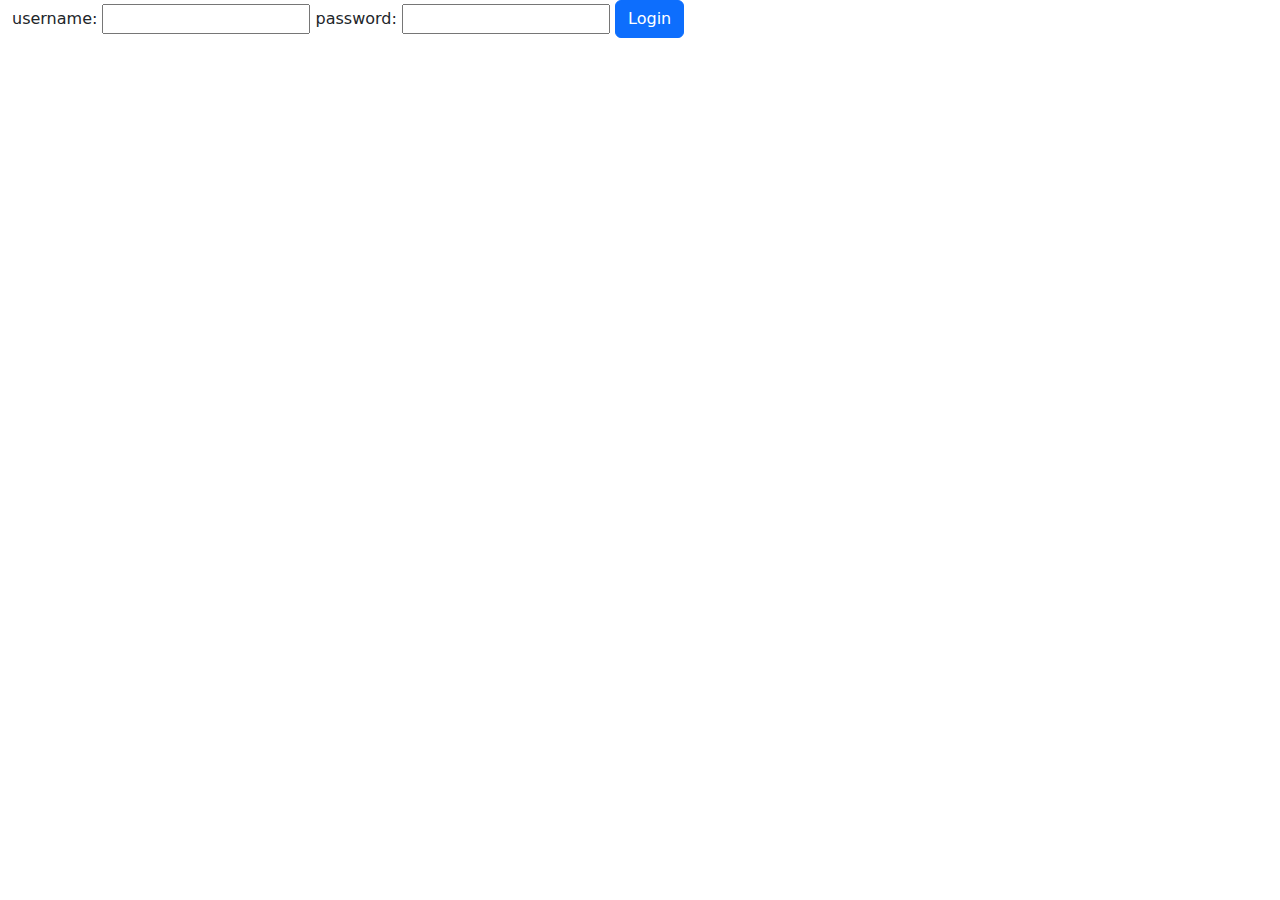
==== music-client-starter/index.html @ f3e49d6a "files arranged" ====
<!DOCTYPE html>
<html lang="en">

<head>
    <meta charset="UTF-8">
    <meta http-equiv="X-UA-Compatible" content="IE=edge">
    <meta name="viewport" content="width=device-width, initial-scale=1.0">
    <title>Document</title>
    <link rel="stylesheet" href="https://cdnjs.cloudflare.com/ajax/libs/font-awesome/4.7.0/css/font-awesome.min.css">
    <script src="https://cdn.jsdelivr.net/npm/bootstrap@5.3.0-alpha3/dist/js/bootstrap.bundle.min.js"></script>
    <link href="https://cdn.jsdelivr.net/npm/bootstrap@5.3.0-alpha3/dist/css/bootstrap.min.css" rel="stylesheet">
    <script src="https://cdnjs.cloudflare.com/ajax/libs/bootstrap/5.2.3/js/bootstrap.min.js"></script>
    <script src="./index.js" defer></script>
    <link href="./style.css" rel="stylesheet">
    </link>
    <style>
        /* #body-content div {
            box-shadow: 2px 2px 2px 2px solid rgb(151, 60, 60);
            margin: 10px;
            width: 100%;
            border: 1px solid red;
        } */

        /* .buttons {
            display: flex;
            align-items: center;
            justify-content: center;
        } 
        .buttons div{
            width: 200px;
        } */
        #logout-section {
            margin-bottom: 100px;
            margin-top: 20px;
            display: flex; 
            justify-content: flex-end;
        }
        #user{
            color: green;
        }

    </style>
</head>

<body>
    <div id="body-content" class="container-fluid row">
        <div id="login-section" class="col-md-12 col-lg-12 col-sm-12">
            username: <input id="username" />
            password: <input id="password" type="password" />
            <button class="btn btn-primary" id="loginBtn">Login</button>
            <span id="errorMsg"></span>
        </div>
        <div id="logout-section" style="display:none">
            <span id="user"></span><button class="btn btn-primary" id="logoutBtn">Logout</button>
        </div>

        <div id="music-section" class="col-md-12 col-lg-12 col-sm-12">

            <div class="container-fluid col-md-12 col-lg-12 col-sm-12" id="musiclist-table-container"></div>
            <div class="container-fluid bottom-container col-md-12 col-lg-12 col-sm-12">
                <div id="playlist-table-container"></div>
                <small id="empty-table" class="text-center"></small>
            </div>
            <div class="text-center" id="song-play-section">
            </div>

            <div class="player" style="display:none">
                <div class="details col-md-12 col-lg-12 col-sm-12">
                    <div class="now-playing"></div>
                    <div class="song-title"></div>
                </div>
                <div class="buttons">
                    <div class="prev-song" onclick="prevSong()"><i class="fa fa-step-backward fa-2x"></i></div>
                    <div class="playpause-song" onclick="playpauseSong()"><i class="fa fa-play-circle fa-5x"></i></div>
                    <div class="next-song" onclick="nextSong()"><i class="fa fa-step-forward fa-2x"></i></div>
                    <div class="play-mode" onclick="setPlayMode()"><i class="fas fa-circle fa-2x"></i></div>
                </div>
                <div class="slider_container text-center">
                    <div class="current-time">00:00</div>
                    <input type="range" min="1" max="100" value="0" class="seek-slider" onchange="seekTo()">
                    <div class="total-duration">00:00</div>
                </div>
                <div class="slider-container">
                    <i class="fa fa-volume-down"></i>
                    <input type="range" min="1" max="100" value="99" class="volume-slider" onchange="setVolume()">
                    <i class="fa fa-volume-up"></i>
                </div>
            </div>
        </div>
    </div>

</body>

</html>
---- music-client-starter/style.css ----
.player {
  display: flex;
  align-items: center;
  flex-direction: column;
  justify-content: center;
  background-color: lightgreen;

  /* Smoothly transition the background color */
  transition: background-color .5s;
}

.details {
  display: flex;
  align-items: center;
  flex-direction: column;
  justify-content: center;
  margin-top: 25px;
}

/* .song-art {
  margin: 25px;
  height: 250px;
  width: 250px;
  background-image: url("https://images.pexels.com/photos/262034/pexels-photo-262034.jpeg?auto=compress&cs=tinysrgb&dpr=3&h=750&w=1260");
  background-size: cover;
  border-radius: 15%;
} */

.now-playing {
  font-size: 1rem;
}

.song-name {
  font-size: 3rem;
}

.song-artist {
  font-size: 1.5rem;
}

.buttons {
  display: flex;
  flex-direction: row;
  align-items: center;
  justify-content: center;
}

.playpause-song, .prev-song, .next-song {
  padding: 25px;
  opacity: 0.8;

  /* Smoothly transition the opacity */
  transition: opacity .2s;
}

.playpause-song:hover, .prev-song:hover, .next-song:hover {
  opacity: 1.0;
}

.slider-container {
  width: 75%;
  max-width: 400px;
  display: flex;
  justify-content: center;
  align-items: center;
}

/* Modify the appearance of the slider */a
.seek-slider, .volume-slider {
  -webkit-appearance: none;
  -moz-appearance: none;
  appearance: none;
  height: 5px;
  background: black;
  opacity: 0.7;
  -webkit-transition: .2s;
  transition: opacity .2s;
}

/* Modify the appearance of the slider thumb */
.seek-slider::-webkit-slider-thumb, .volume-slider::-webkit-slider-thumb {
  -webkit-appearance: none;
  -moz-appearance: none;
  appearance: none;
  width: 15px;
  height: 15px;
  background: white;
  cursor: pointer;
  border-radius: 50%;
}

.seek-slider:hover, .volume-slider:hover {
  opacity: 1.0;
}

.seek-slider {
  width: 60%;
}

.volume-slider {
  width: 30%;
}

.current-time, .total-duration {
  padding: 10px;
}

i.fa-volume-down, i.fa-volume-up {
  padding: 10px;
}

i.fa-play-circle, i.fa-pause-circle, i.fa-step-forward, i.fa-step-backward, i.fa-random, i.fa-repeat, i.fa-circle {
  cursor: pointer;
}
#errorMsg {
  color: red;
}
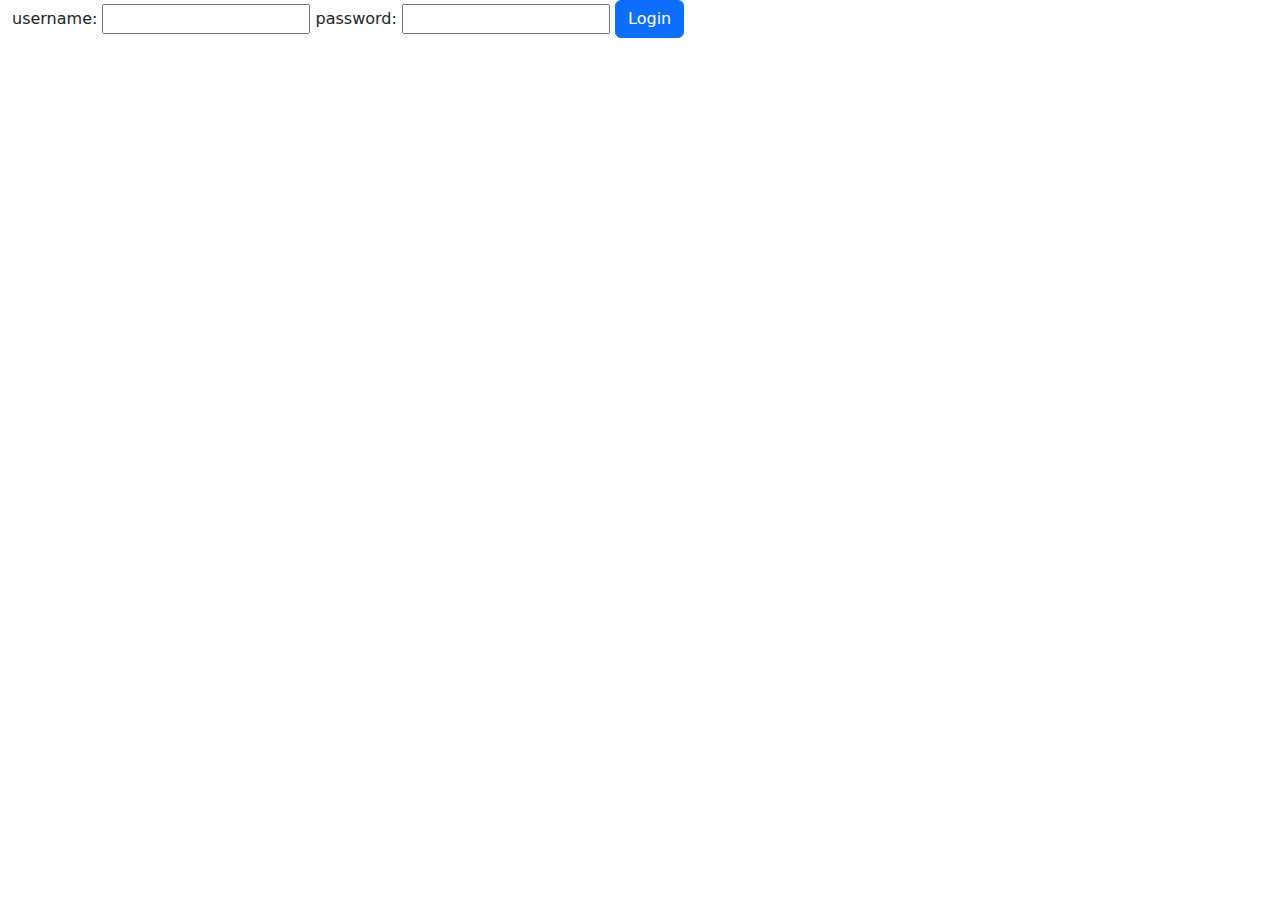
==== commit e71c684a: "designed changed" ====
--- a/music-client-starter/index.html
+++ b/music-client-starter/index.html
@@ -14,21 +14,15 @@
     <link href="./style.css" rel="stylesheet">
     </link>
     <style>
-        /* #body-content div {
-            box-shadow: 2px 2px 2px 2px solid rgb(151, 60, 60);
-            margin: 10px;
-            width: 100%;
-            border: 1px solid red;
-        } */
+        .player{
+            position: fixed;
+            bottom:0px;
+            width:100%;
+        }
 
-        /* .buttons {
-            display: flex;
-            align-items: center;
-            justify-content: center;
+        .buttons div{
+            padding: 20px;
         } 
-        .buttons div{
-            width: 200px;
-        } */
         #logout-section {
             margin-bottom: 100px;
             margin-top: 20px;
@@ -38,13 +32,12 @@
         #user{
             color: green;
         }
-
     </style>
 </head>
 
 <body>
     <div id="body-content" class="container-fluid row">
-        <div id="login-section" class="col-md-12 col-lg-12 col-sm-12">
+        <div id="login-section" class="col-md-12 col-lg-12 col-sm-12" style="display:none">
             username: <input id="username" />
             password: <input id="password" type="password" />
             <button class="btn btn-primary" id="loginBtn">Login</button>
@@ -54,31 +47,29 @@
             <span id="user"></span><button class="btn btn-primary" id="logoutBtn">Logout</button>
         </div>
 
-        <div id="music-section" class="col-md-12 col-lg-12 col-sm-12">
-
+        <div id="music-section">
             <div class="container-fluid col-md-12 col-lg-12 col-sm-12" id="musiclist-table-container"></div>
             <div class="container-fluid bottom-container col-md-12 col-lg-12 col-sm-12">
                 <div id="playlist-table-container"></div>
-                <small id="empty-table" class="text-center"></small>
+                <small id="empty-table" class="d-flex justify-content-center"></small>
             </div>
-            <div class="text-center" id="song-play-section">
+            <div class="row" id="song-play-section">
             </div>
-
             <div class="player" style="display:none">
-                <div class="details col-md-12 col-lg-12 col-sm-12">
+                <div class="details d-flex justify-content-center mt-4">
                     <div class="now-playing"></div>
                     <div class="song-title"></div>
                 </div>
-                <div class="buttons">
+                <div class="buttons d-flex justify-content-center align-items-center ">
                     <div class="prev-song" onclick="prevSong()"><i class="fa fa-step-backward fa-2x"></i></div>
                     <div class="playpause-song" onclick="playpauseSong()"><i class="fa fa-play-circle fa-5x"></i></div>
                     <div class="next-song" onclick="nextSong()"><i class="fa fa-step-forward fa-2x"></i></div>
                     <div class="play-mode" onclick="setPlayMode()"><i class="fas fa-circle fa-2x"></i></div>
                 </div>
                 <div class="slider_container text-center">
-                    <div class="current-time">00:00</div>
+                    <span class="current-time">00:00</span>
                     <input type="range" min="1" max="100" value="0" class="seek-slider" onchange="seekTo()">
-                    <div class="total-duration">00:00</div>
+                    <span class="total-duration">00:00</span>
                 </div>
                 <div class="slider-container">
                     <i class="fa fa-volume-down"></i>
--- a/music-client-starter/style.css
+++ b/music-client-starter/style.css
@@ -1,11 +1,10 @@
-.player {
+/* .player {
   display: flex;
   align-items: center;
   flex-direction: column;
   justify-content: center;
   background-color: lightgreen;
 
-  /* Smoothly transition the background color */
   transition: background-color .5s;
 }
 
@@ -15,7 +14,7 @@
   flex-direction: column;
   justify-content: center;
   margin-top: 25px;
-}
+} */
 
 /* .song-art {
   margin: 25px;
@@ -26,7 +25,7 @@
   border-radius: 15%;
 } */
 
-.now-playing {
+/* .now-playing {
   font-size: 1rem;
 }
 
@@ -43,7 +42,7 @@
   flex-direction: row;
   align-items: center;
   justify-content: center;
-}
+} */
 
 .playpause-song, .prev-song, .next-song {
   padding: 25px;
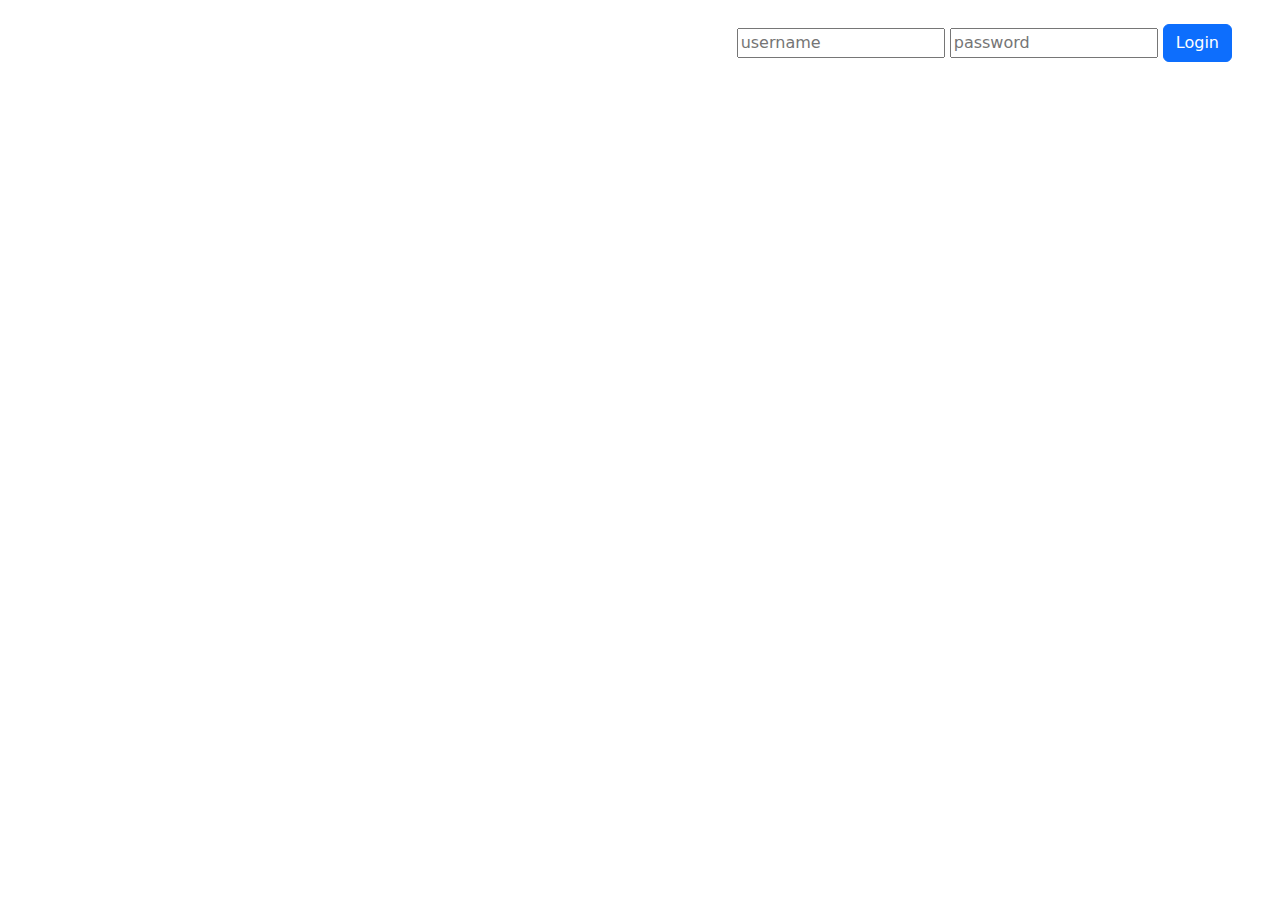
==== commit 088fd540: "final" ====
--- a/music-client-starter/index.html
+++ b/music-client-starter/index.html
@@ -14,43 +14,57 @@
     <link href="./style.css" rel="stylesheet">
     </link>
     <style>
-        .player{
+        .player {
             position: fixed;
-            bottom:0px;
-            width:100%;
+            bottom: 0px;
+            width: 100%;
         }
 
-        .buttons div{
+        .buttons div {
             padding: 20px;
-        } 
+        }
+
+        #user {
+            color: green;
+        }
+
+        #login-section,
         #logout-section {
-            margin-bottom: 100px;
-            margin-top: 20px;
-            display: flex; 
-            justify-content: flex-end;
+            text-align: right
         }
-        #user{
-            color: green;
+
+        button {
+            border: none;
+        }
+
+        button :hover {
+            cursor: pointer;
+            background-color: greenyellow;
         }
     </style>
 </head>
 
 <body>
     <div id="body-content" class="container-fluid row">
-        <div id="login-section" class="col-md-12 col-lg-12 col-sm-12" style="display:none">
-            username: <input id="username" />
-            password: <input id="password" type="password" />
+        <div id="login-section" style="display:none" class="p-4">
+            <input placeholder="username" id="username" />
+            <input placeholder="password" id="password" type="password" />
             <button class="btn btn-primary" id="loginBtn">Login</button>
-            <span id="errorMsg"></span>
+            <div id="errorMsg"></div>
         </div>
-        <div id="logout-section" style="display:none">
-            <span id="user"></span><button class="btn btn-primary" id="logoutBtn">Logout</button>
+        <div id="logout-section" style="display:none" class="p-4">
+            <span id="user" style="font-size: 30px;"></span>
+            <button class="btn btn-primary" id="logoutBtn">Logout</button>
         </div>
 
         <div id="music-section">
+            <input placeholder="search...." id="search-song" type="text" />
+            <button class="btn btn-primary" id="searchBtn">Search</button>
+
             <div class="container-fluid col-md-12 col-lg-12 col-sm-12" id="musiclist-table-container"></div>
             <div class="container-fluid bottom-container col-md-12 col-lg-12 col-sm-12">
-                <div id="playlist-table-container"></div>
+                <div id="playlist-table-container" style="margin-bottom: 300px;
+            "></div>
                 <small id="empty-table" class="d-flex justify-content-center"></small>
             </div>
             <div class="row" id="song-play-section">
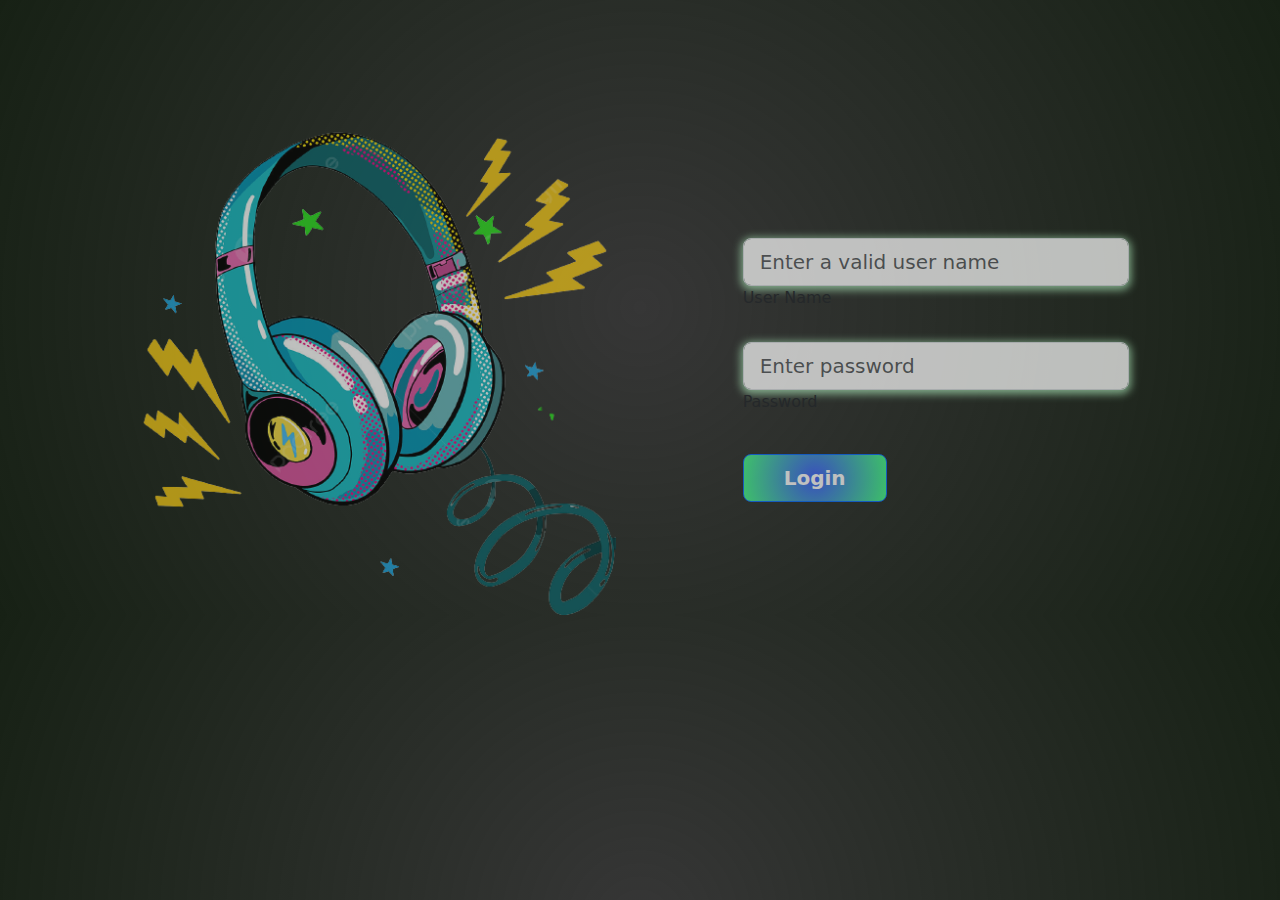
==== commit e59a8dc4: "color managed" ====
--- a/music-client-starter/index.html
+++ b/music-client-starter/index.html
@@ -13,59 +13,60 @@
     <script src="./index.js" defer></script>
     <link href="./style.css" rel="stylesheet">
     </link>
-    <style>
-        .player {
-            position: fixed;
-            bottom: 0px;
-            width: 100%;
-        }
-
-        .buttons div {
-            padding: 20px;
-        }
-
-        #user {
-            color: green;
-        }
-
-        #login-section,
-        #logout-section {
-            text-align: right
-        }
-
-        button {
-            border: none;
-        }
-
-        button :hover {
-            cursor: pointer;
-            background-color: greenyellow;
-        }
-    </style>
+    <link rel="stylesheet" href="https://fonts.googleapis.com/css?family=Sofia&effect=fire">
 </head>
 
 <body>
     <div id="body-content" class="container-fluid row">
-        <div id="login-section" style="display:none" class="p-4">
-            <input placeholder="username" id="username" />
-            <input placeholder="password" id="password" type="password" />
-            <button class="btn btn-primary" id="loginBtn">Login</button>
-            <div id="errorMsg"></div>
-        </div>
+        <section id="login-section" style="margin-top: 10%;">
+            <div class="container-fluid">
+              <div class="row d-flex justify-content-center align-items-center">
+                <div class="col-md-9 col-lg-6 col-xl-5">
+                  <img id="front-img" src="./music.png"
+                    class="img-fluid" alt="Sample image">
+                </div>
+                <div class="col-md-8 col-lg-6 col-xl-4 offset-xl-1">
+                  <form id="login-form">       
+                    <div id="errorMsg"></div>   
+                    <div class="form-outline mb-4">
+                      <input type="text" id="username" class="form-control form-control-lg"
+                        placeholder="Enter a valid user name" />
+                      <label class="form-label" for="username">User Name</label>
+                    </div>
+          
+                    <div class="form-outline mb-3">
+                      <input type="password" id="password" class="form-control form-control-lg"
+                        placeholder="Enter password" />
+                      <label class="form-label" for="password">Password</label>
+                    </div>  
+                    <div class="text-center text-lg-start mt-4 pt-2">
+                      <button type="submit" id="loginBtn" class="btn btn-primary btn-lg"
+                        style="padding-left: 2.5rem; padding-right: 2.5rem;">Login</button>
+                    </div>
+                  </form>
+                </div>
+              </div>
+            </div>
+          </section>
+
         <div id="logout-section" style="display:none" class="p-4">
+            <span><img   id="logo" src="./music.png" height="100" width="100" style="float:left"></span>
             <span id="user" style="font-size: 30px;"></span>
             <button class="btn btn-primary" id="logoutBtn">Logout</button>
         </div>
 
         <div id="music-section">
-            <input placeholder="search...." id="search-song" type="text" />
-            <button class="btn btn-primary" id="searchBtn">Search</button>
+            <div class="form-outline  d-flex m-2 justify-content-center">
+                <input type="text" id="search-song" style="width:30%" class="form-outline"
+                  placeholder="Enter a keyword" />
+                  <a class="btn btn-primary" style="margin-left:5px" id="searchBtn">Search</a>
+              </div>
 
             <div class="container-fluid col-md-12 col-lg-12 col-sm-12" id="musiclist-table-container"></div>
             <div class="container-fluid bottom-container col-md-12 col-lg-12 col-sm-12">
-                <div id="playlist-table-container" style="margin-bottom: 300px;
+                <div id="playlist-table-container" style="margin: 40px 0px 0px 0px;
             "></div>
-                <small id="empty-table" class="d-flex justify-content-center"></small>
+                <small id="empty-table" class="d-flex justify-content-center" style="margin-bottom:230px; color:white"></small>
             </div>
             <div class="row" id="song-play-section">
             </div>
@@ -78,7 +79,7 @@
                     <div class="prev-song" onclick="prevSong()"><i class="fa fa-step-backward fa-2x"></i></div>
                     <div class="playpause-song" onclick="playpauseSong()"><i class="fa fa-play-circle fa-5x"></i></div>
                     <div class="next-song" onclick="nextSong()"><i class="fa fa-step-forward fa-2x"></i></div>
-                    <div class="play-mode" onclick="setPlayMode()"><i class="fas fa-circle fa-2x"></i></div>
+                    <div class="play-mode" onclick="setPlayMode()"><i class="fa fa-bullseye"></i></div>
                 </div>
                 <div class="slider_container text-center">
                     <span class="current-time">00:00</span>
--- a/music-client-starter/style.css
+++ b/music-client-starter/style.css
@@ -1,49 +1,94 @@
-/* .player {
-  display: flex;
-  align-items: center;
-  flex-direction: column;
-  justify-content: center;
-  background-color: lightgreen;
 
-  transition: background-color .5s;
+body{
+  background: radial-gradient(circle, rgb(0 0 0 / 79%) 0%, rgb(23 33 21) 100%);
+}
+#body-content{
+opacity:0.7;
+}
+.player {
+  position: fixed;
+  bottom: 0px;
+  width: 100%;
+  color:black;
+}
+h2{
+  font-family: "Sofia", sans-serif;
+  font-size: 30px;
+  color:white;
+  text-align:center;
+  background: radial-gradient(circle, rgba(63,94,251,1) 0%, rgba(70,252,134,1) 100%);
+  border-radius:5px;
+  box-shadow: 0px 3px 3px 1px #5bdb8a
+}
+.btn{
+  background: radial-gradient(circle, rgba(63,94,251,1) 0%, rgba(70,252,134,1) 100%);
+  font-weight: bold;
+}
+input{
+  box-shadow: #a9e2b5 0px 2px 8px 2px;
+  border: none;
+  border-radius: 5px;
+  color:black;
+
 }
 
-.details {
-  display: flex;
-  align-items: center;
-  flex-direction: column;
-  justify-content: center;
-  margin-top: 25px;
-} */
-
-/* .song-art {
-  margin: 25px;
-  height: 250px;
-  width: 250px;
-  background-image: url("https://images.pexels.com/photos/262034/pexels-photo-262034.jpeg?auto=compress&cs=tinysrgb&dpr=3&h=750&w=1260");
-  background-size: cover;
-  border-radius: 15%;
-} */
-
-/* .now-playing {
-  font-size: 1rem;
+#front-img{
+  animation: zoom-in-zoom-out 3s ease infinite;
 }
 
-.song-name {
-  font-size: 3rem;
+#logo{
+  margin: 24px;
+  width: 90px;
+  height: 90px;
+  animation: zoom-in-zoom-out 1s ease infinite;
 }
 
-.song-artist {
-  font-size: 1.5rem;
+@keyframes zoom-in-zoom-out {
+  0% {
+    transform: scale(1, 1);
+  }
+  50% {
+    transform: scale(1.5, 1.5);
+  }
+  100% {
+    transform: scale(1, 1);
+  }
+}
+.play-list-btn, .play-list-btn i, .song-list-btn, .song-list-btn i {
+  background: radial-gradient(circle, rgba(63,94,251,1) 0%, rgba(70,252,134,1) 100%);
+  border-radius: 50%;
 }
 
-.buttons {
-  display: flex;
-  flex-direction: row;
-  align-items: center;
-  justify-content: center;
-} */
+.play-list-btn i:hover{
+cursor: pointer;
+background: radial-gradient(circle, rgb(118, 131, 194) 0%, rgba(70,252,134,1) 100%);
+}
 
+.remove-btn, .remove-btn i{
+  background: radial-gradient(circle, #e60319 0%, rgb(181 45 45) 100%);
+  border-radius: 50%;
+}
+
+.buttons div {
+  padding: 20px;
+}
+
+#user {
+  font-family: 'Brush Script MT', cursive;
+}
+
+#logout-section {
+  text-align: right
+}
+
+button {
+  border: none;
+}
+
+button :hover {
+  cursor: pointer;
+  background-color: greenyellow;
+}
 .playpause-song, .prev-song, .next-song {
   padding: 25px;
   opacity: 0.8;
@@ -55,7 +100,10 @@
 .playpause-song:hover, .prev-song:hover, .next-song:hover {
   opacity: 1.0;
 }
-
+table tbody, tfoot, tr{
+  border: 1px solid #3e3d3d;
+  color:white;
+}
 .slider-container {
   width: 75%;
   max-width: 400px;
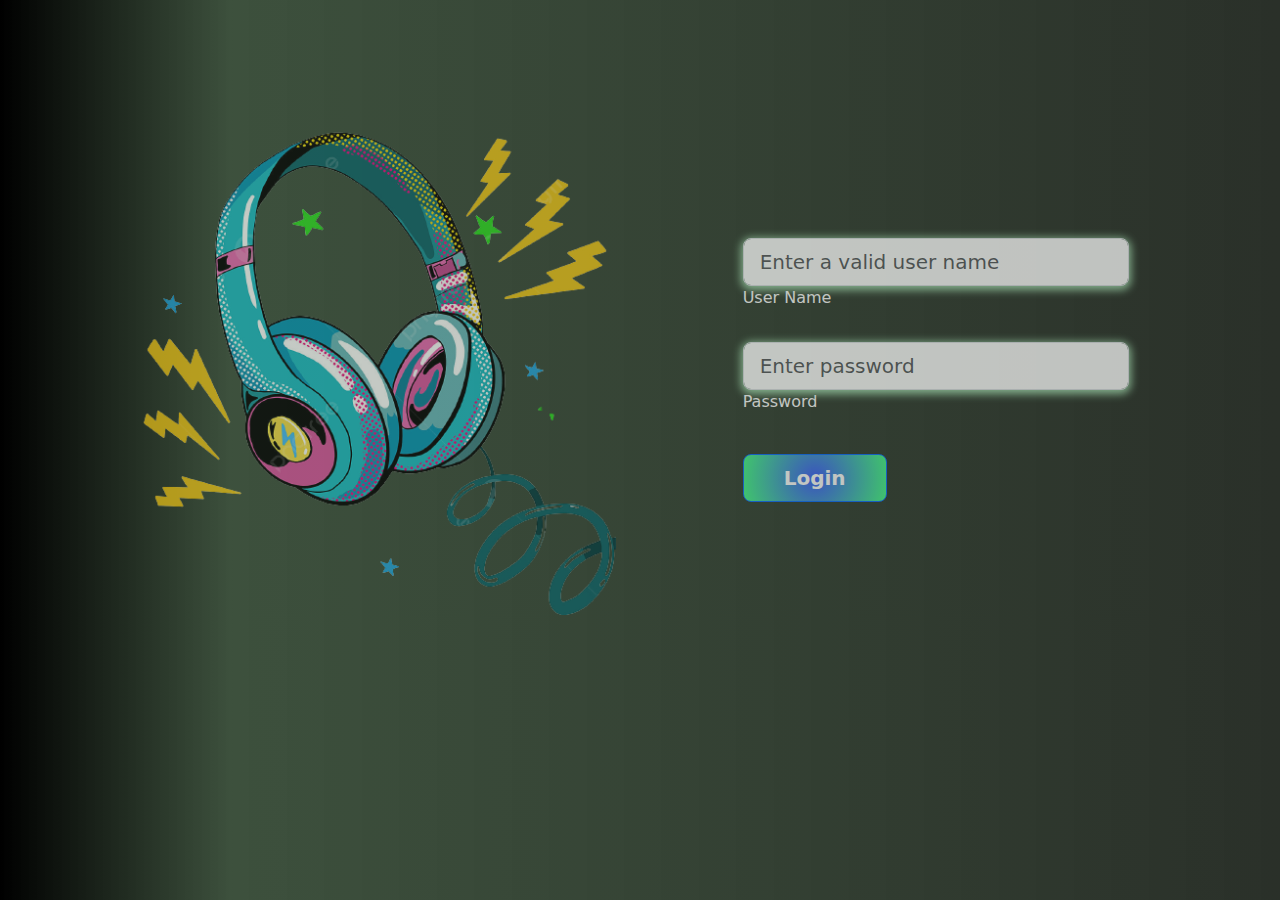
==== commit f4bd82d2: "made final version" ====
--- a/music-client-starter/index.html
+++ b/music-client-starter/index.html
@@ -10,6 +10,7 @@
     <script src="https://cdn.jsdelivr.net/npm/bootstrap@5.3.0-alpha3/dist/js/bootstrap.bundle.min.js"></script>
     <link href="https://cdn.jsdelivr.net/npm/bootstrap@5.3.0-alpha3/dist/css/bootstrap.min.css" rel="stylesheet">
     <script src="https://cdnjs.cloudflare.com/ajax/libs/bootstrap/5.2.3/js/bootstrap.min.js"></script>
+    <link rel="stylesheet" href="https://fonts.googleapis.com/css?family=Audiowide">
     <script src="./index.js" defer></script>
     <link href="./style.css" rel="stylesheet">
     </link>
@@ -50,13 +51,18 @@
           </section>
 
         <div id="logout-section" style="display:none" class="p-4">
-            <span><img   id="logo" src="./music.png" height="100" width="100" style="float:left"></span>
-            <span id="user" style="font-size: 30px;"></span>
-            <button class="btn btn-primary" id="logoutBtn">Logout</button>
+            <span class="left" style="float:left">
+              <img id="logo" src="./music.png" height="100" width="100" style="float:left">
+              <h1>Double Arrow</h1>
+            </span>
+            <span class="right" style="float:right;">
+              <span id="user" style="font-size: 30px; margin-right:40px"></span>
+              <button class="btn btn-primary" id="logoutBtn">Logout</button>
+            </span>
         </div>
 
         <div id="music-section">
-            <div class="form-outline  d-flex m-2 justify-content-center">
+            <div class="form-outline  d-flex justify-content-center" style="margin-bottom:40px">
                 <input type="text" id="search-song" style="width:30%" class="form-outline"
                   placeholder="Enter a keyword" />
                   <a class="btn btn-primary" style="margin-left:5px" id="searchBtn">Search</a>
@@ -79,7 +85,7 @@
                     <div class="prev-song" onclick="prevSong()"><i class="fa fa-step-backward fa-2x"></i></div>
                     <div class="playpause-song" onclick="playpauseSong()"><i class="fa fa-play-circle fa-5x"></i></div>
                     <div class="next-song" onclick="nextSong()"><i class="fa fa-step-forward fa-2x"></i></div>
-                    <div class="play-mode" onclick="setPlayMode()"><i class="fa fa-bullseye"></i></div>
+                    <div class="play-mode" onclick="setPlayMode()"><i class="fa fa-bullseye fa-2x"></i></div>
                 </div>
                 <div class="slider_container text-center">
                     <span class="current-time">00:00</span>
--- a/music-client-starter/style.css
+++ b/music-client-starter/style.css
@@ -1,9 +1,13 @@
 
 body{
-  background: radial-gradient(circle, rgb(0 0 0 / 79%) 0%, rgb(23 33 21) 100%);
+  background: linear-gradient(90deg, rgb(0 0 0) 0%, rgb(37 59 37 / 89%) 18%, rgb(42 48 41) 100%);
+
 }
 #body-content{
 opacity:0.7;
+}
+label{
+  color:white;
 }
 .player {
   position: fixed;
@@ -34,6 +38,9 @@
 
 #front-img{
   animation: zoom-in-zoom-out 3s ease infinite;
+}
+#user{
+  color:white;
 }
 
 #logo{
@@ -72,13 +79,13 @@
 .buttons div {
   padding: 20px;
 }
+h1{
+  font-family: "Audiowide", sans-serif;
+color:white;
+}
 
 #user {
   font-family: 'Brush Script MT', cursive;
-}
-
-#logout-section {
-  text-align: right
 }
 
 button {
@@ -156,9 +163,11 @@
   padding: 10px;
 }
 
-i.fa-play-circle, i.fa-pause-circle, i.fa-step-forward, i.fa-step-backward, i.fa-random, i.fa-repeat, i.fa-circle {
+i.fa-play-circle, i.fa-pause-circle, i.fa-step-forward, i.fa-step-backward, i.fa-random, i.fa-repeat, i.fa-circle, i.fa-bullseye {
   cursor: pointer;
 }
 #errorMsg {
-  color: red;
+  color: #ff4f4f;
+  font-size:22px;
+  font-weight: bold;
 }